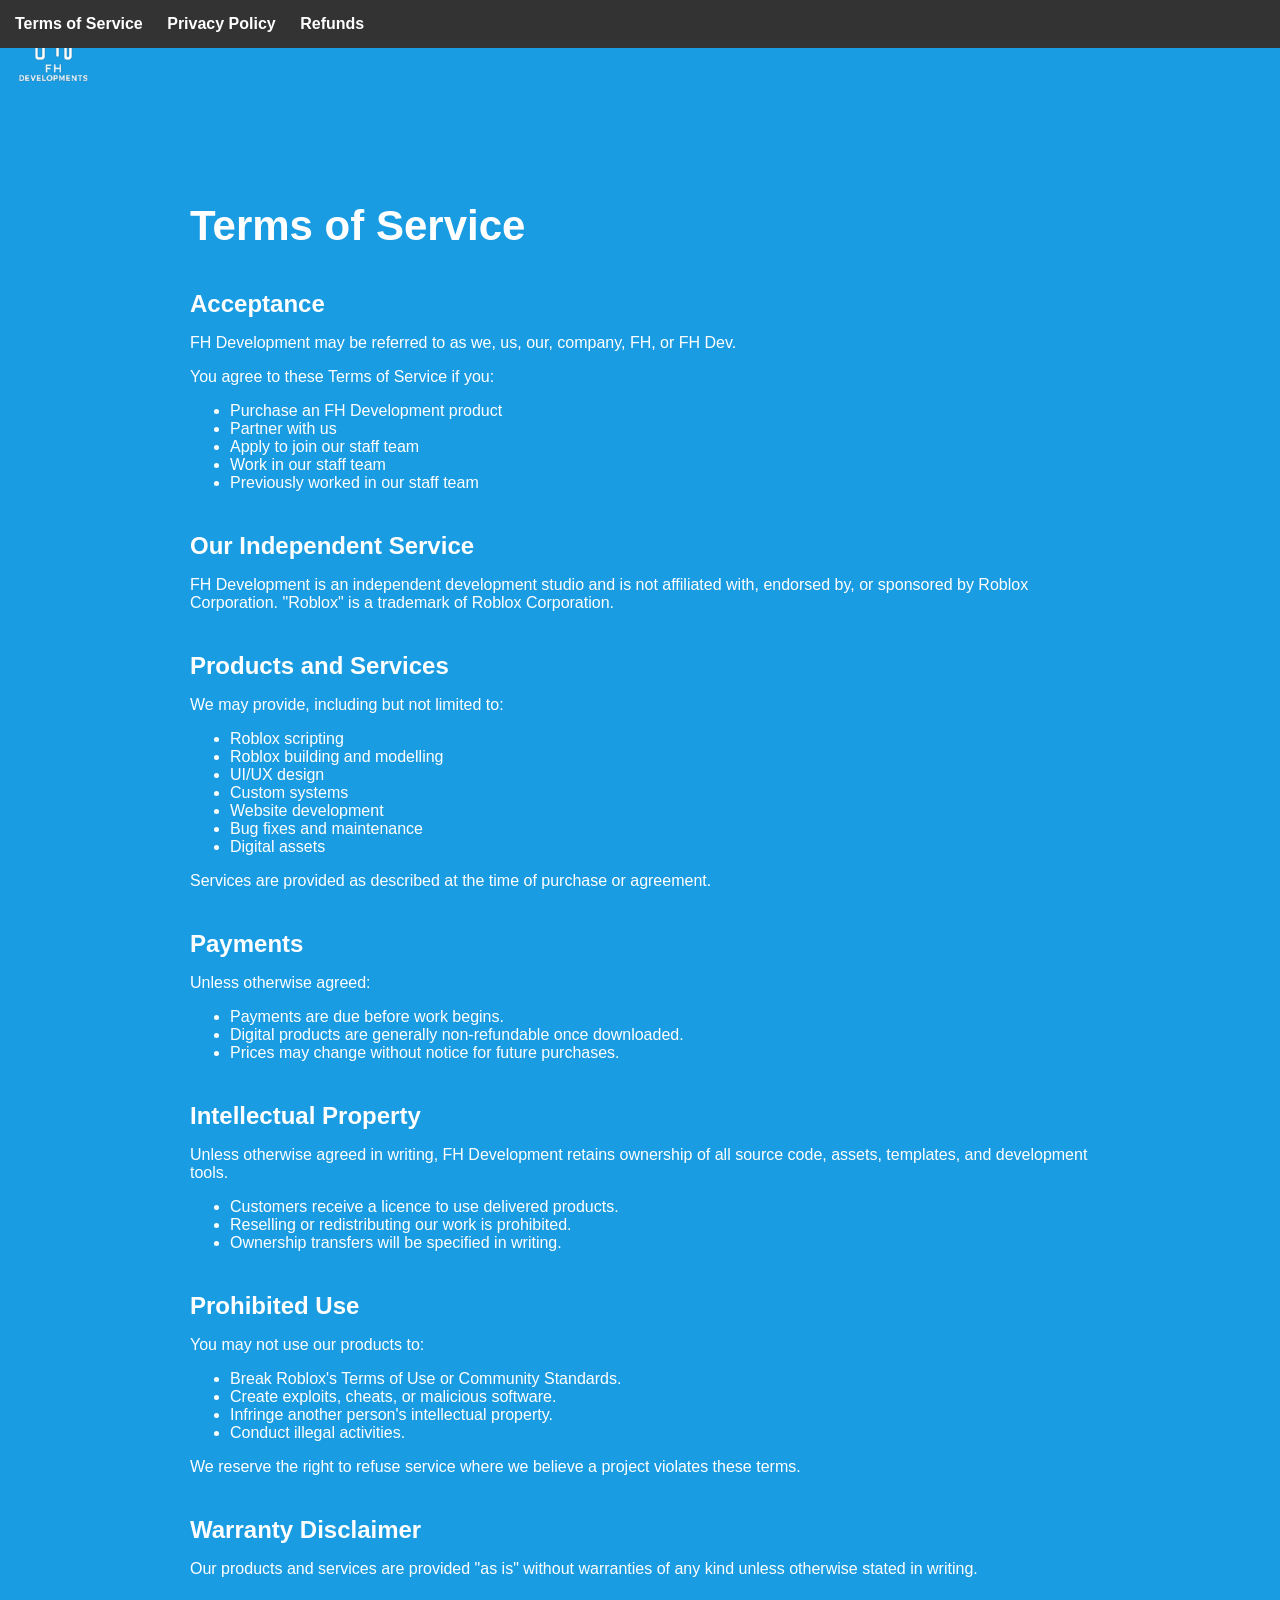
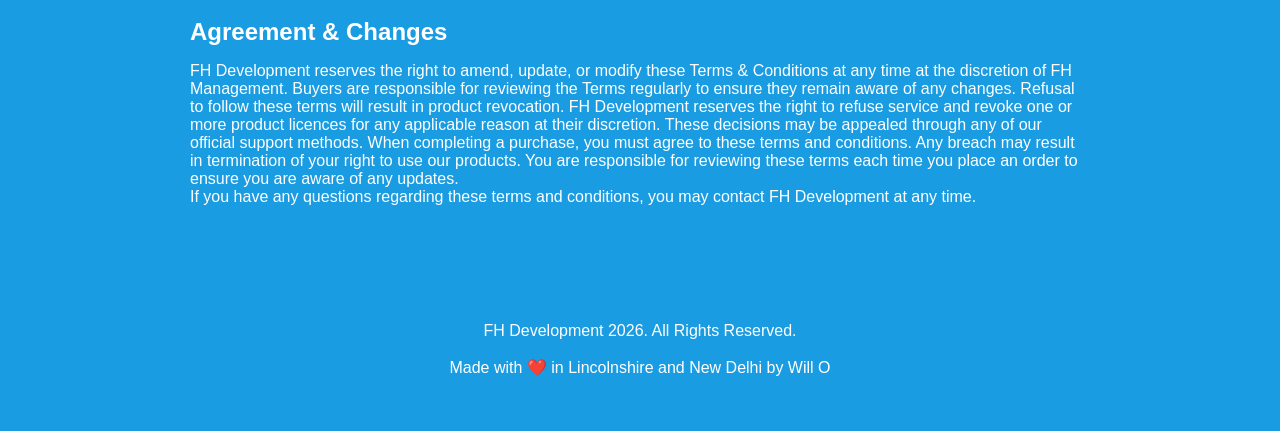
==== refunds.html @ becf4a96 "Add Terms of Service pageAdded refunds page This file contains the Terms of Service for FH Developme" ====
<!DOCTYPE html>
<html lang="en">
<head>
    <meta charset="UTF-8">
    <meta name="viewport" content="width=device-width, initial-scale=1.0">
    <title>FH Development - Legal | Terms of Service</title>

    <meta name="theme-color" content="#478ac9">
    <meta property="og:title" content="Terms of Service">
    <meta property="og:type" content="website">

    <link rel="stylesheet" href="styles.css">
</head>

<body>

<nav class="navbar">
    <a href="https://legal.fh-development.xyz/">Terms of Service</a>
    <a href="privacy.html">Privacy Policy</a>
    <a href="refunds.html">Refunds</a>
</nav>

<a href="index.html" class="logo">
    <img src="images/Real_White_Logo.png" alt="FH Development Logo">
</a>

<main class="content">

    <div class="page-title">Terms of Service</div>

        <div class="section">
            <div class="section-title">Acceptance</div>

            <p>FH Development may be referred to as we, us, our, company, FH, or FH Dev.</p>

            <p>You agree to these Terms of Service if you:</p>

            <ul>
                <li>Purchase an FH Development product</li>
                <li>Partner with us</li>
                <li>Apply to join our staff team</li>
                <li>Work in our staff team</li>
                <li>Previously worked in our staff team</li>
            </ul>
        </div>

        <div class="section">
            <div class="section-title">Our Independent Service</div>

            <p>
                FH Development is an independent development studio and is not affiliated
                with, endorsed by, or sponsored by Roblox Corporation. "Roblox" is a
                trademark of Roblox Corporation.
            </p>
        </div>

        <div class="section">
            <div class="section-title">Products and Services</div>

            <p>We may provide, including but not limited to:</p>

            <ul>
                <li>Roblox scripting</li>
                <li>Roblox building and modelling</li>
                <li>UI/UX design</li>
                <li>Custom systems</li>
                <li>Website development</li>
                <li>Bug fixes and maintenance</li>
                <li>Digital assets</li>
            </ul>

            <p>
                Services are provided as described at the time of purchase or agreement.
            </p>
        </div>

        <div class="section">
            <div class="section-title">Payments</div>

            <p>
                Unless otherwise agreed:
            </p>

            <ul>
                <li>Payments are due before work begins.</li>
                <li>Digital products are generally non-refundable once downloaded.</li>
                <li>Prices may change without notice for future purchases.</li>
            </ul>
        </div>

        <div class="section">
            <div class="section-title">Intellectual Property</div>

            <p>
                Unless otherwise agreed in writing, FH Development retains ownership of
                all source code, assets, templates, and development tools.
            </p>

            <ul>
                <li>Customers receive a licence to use delivered products.</li>
                <li>Reselling or redistributing our work is prohibited.</li>
                <li>Ownership transfers will be specified in writing.</li>
            </ul>
        </div>

        <div class="section">
            <div class="section-title">Prohibited Use</div>

            <p>You may not use our products to:</p>

            <ul>
                <li>Break Roblox's Terms of Use or Community Standards.</li>
                <li>Create exploits, cheats, or malicious software.</li>
                <li>Infringe another person's intellectual property.</li>
                <li>Conduct illegal activities.</li>
            </ul>

            <p>
                We reserve the right to refuse service where we believe a project violates
                these terms.
            </p>
        </div>

        <div class="section">
            <div class="section-title">Warranty Disclaimer</div>

            <p>
                Our products and services are provided "as is" without warranties of any
                kind unless otherwise stated in writing.
            </p>
        </div>
		
		<div class="section">
            <div class="section-title">Agreement & Changes</div>

            <p>
                FH Development reserves the right to amend, update, or modify these Terms & Conditions at any time at the discretion of FH Management. Buyers are responsible for reviewing the Terms regularly to ensure they remain aware of any changes. Refusal to follow these terms will result in product revocation. FH Development reserves the right to refuse service and revoke one or more product licences for any applicable reason at their discretion. These decisions may be appealed through any of our official support methods. When completing a purchase, you must agree to these terms and conditions. Any breach may result in termination of your right to use our products. You are responsible for reviewing these terms each time you place an order to ensure you are aware of any updates. <br>If you have any questions regarding these terms and conditions, you may contact FH Development at any time.
            </p>
        </div>

    </main>

    <footer class="footer">
        <p>
            FH Development 2026. All Rights Reserved.
            <br><br>
            Made with ❤️ in Lincolnshire and New Delhi by Will O
        </p>
    </footer>

</body>
</html>
---- styles.css ----
body {
    font-family: Inter, sans-serif;
	background-color: #1a9ce2;
	color: #fff;
}

.page-title {
    font-size: 42px;
    font-weight: 700;
    color: #fff;
}

.section-title {
    font-size: 24px;
    font-weight: 600;
    color: #fff;
    margin-top: 40px;
    margin-bottom: 12px;
}

.section {
    margin-bottom: 30px;
}

.logo img {
    width: 90px;
}

.content {
    max-width: 900px;
    margin: 0 auto;
    padding: 100px 40px 40px;
}

.footer {
    text-align: center;
    padding: 30px;
}

.navbar {
    position: absolute;
    top: 0;
    left: 0;
    background-color: #333;
    padding: 15px;
    width: 100%;
    box-sizing: border-box;
}

.navbar a {
    color: white;
    text-decoration: none;
    margin-right: 20px;
    font-family: Arial, sans-serif;
    font-weight: bold;
}

.navbar a:hover {
    color: #00bfff;
}
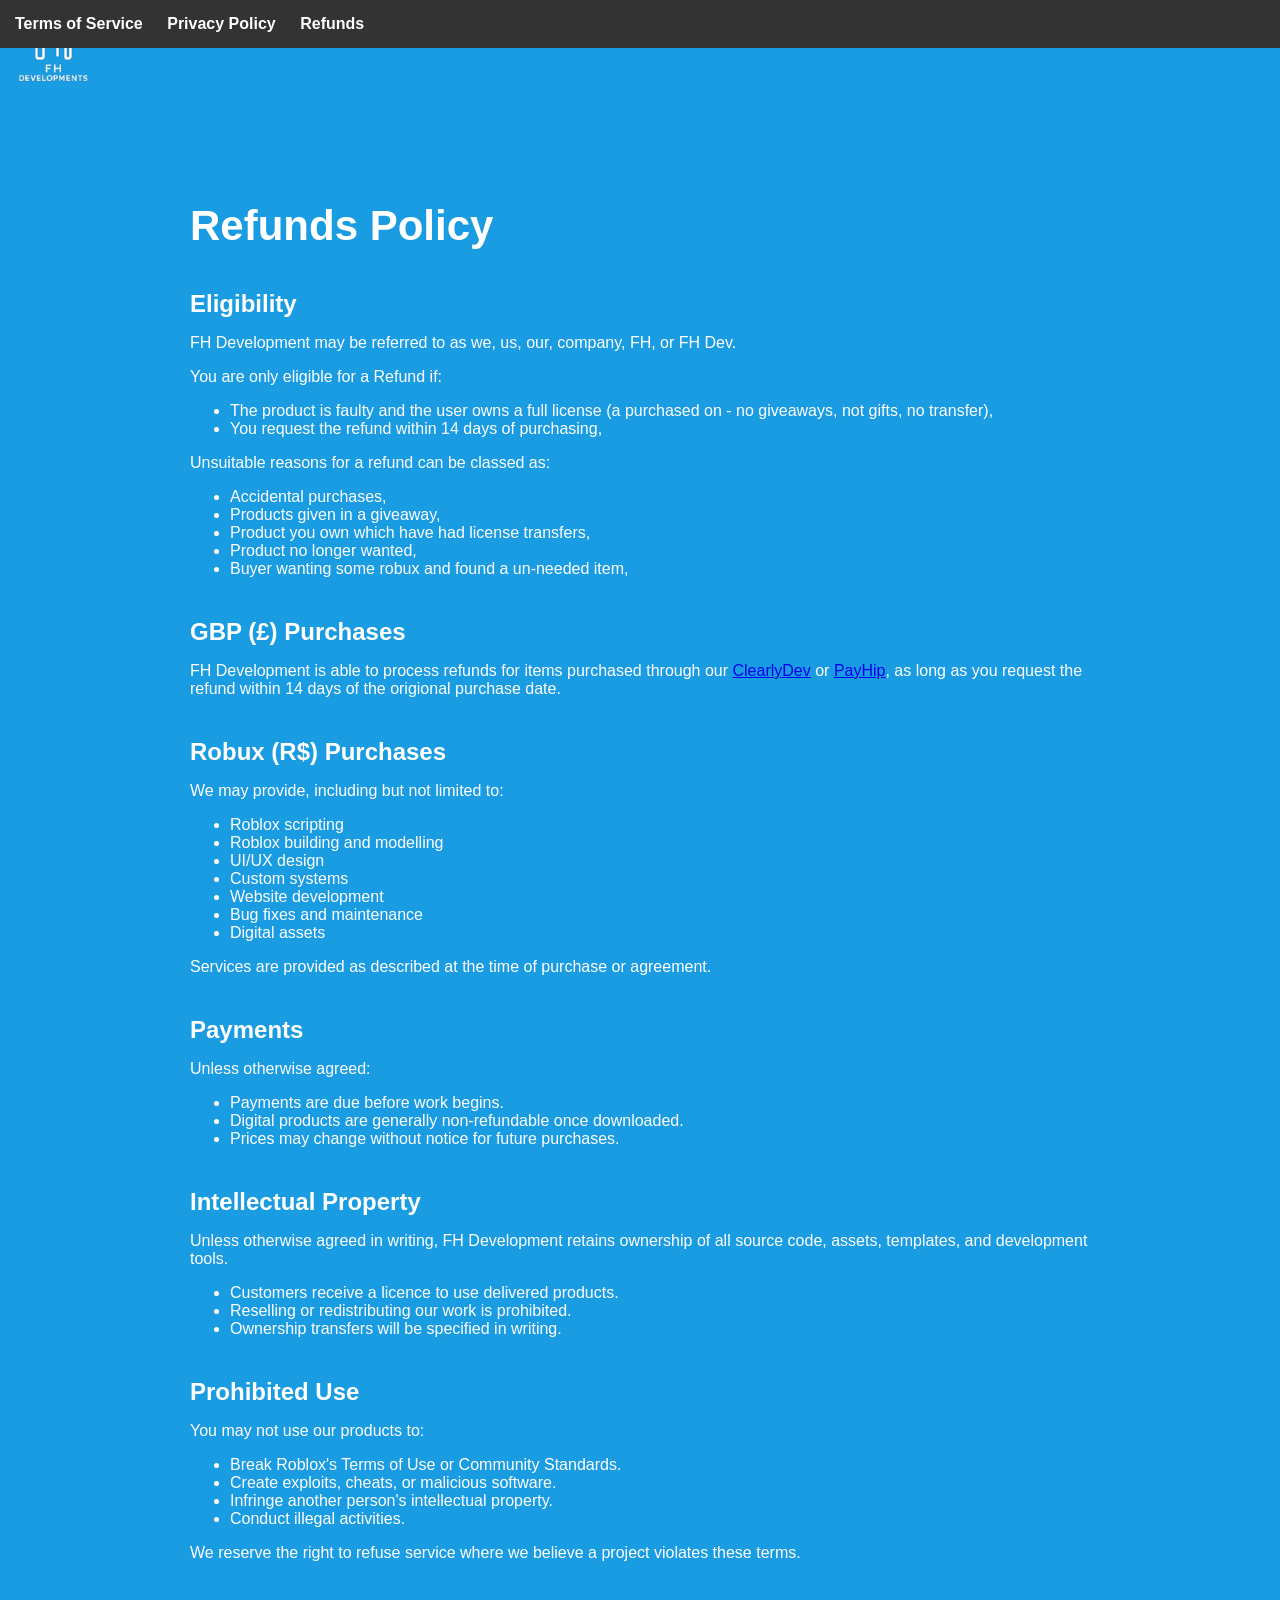
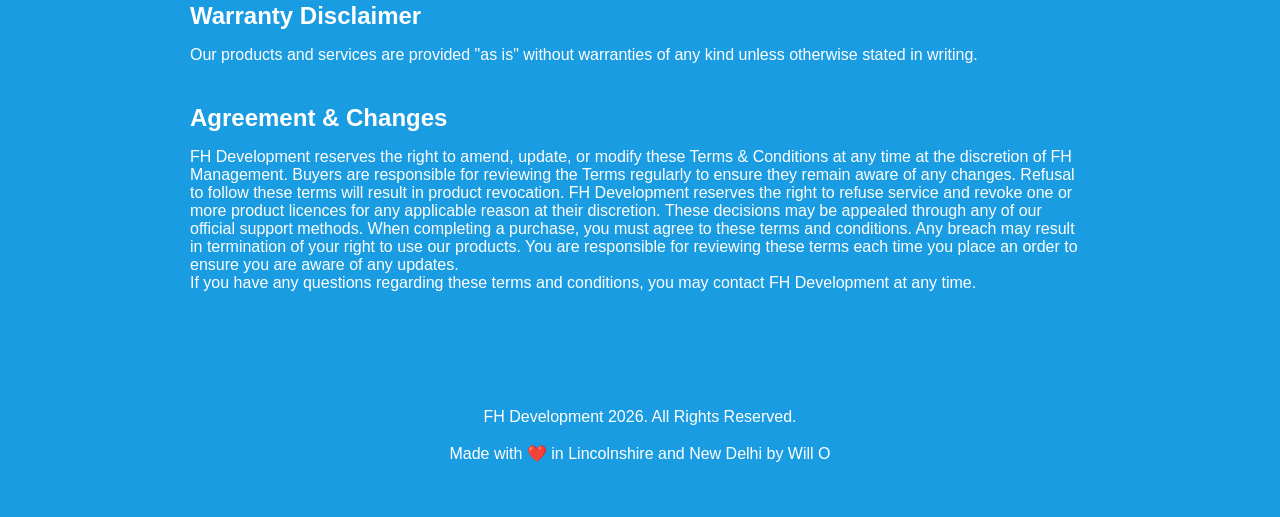
==== commit d8475858: "Update refunds.html" ====
--- a/refunds.html
+++ b/refunds.html
@@ -26,36 +26,43 @@
 
 <main class="content">
 
-    <div class="page-title">Terms of Service</div>
+    <div class="page-title">Refunds Policy</div>
 
         <div class="section">
-            <div class="section-title">Acceptance</div>
+            <div class="section-title">Eligibility</div>
 
             <p>FH Development may be referred to as we, us, our, company, FH, or FH Dev.</p>
 
-            <p>You agree to these Terms of Service if you:</p>
+            <p>You are only eligible for a Refund if:</p>
 
             <ul>
-                <li>Purchase an FH Development product</li>
-                <li>Partner with us</li>
-                <li>Apply to join our staff team</li>
-                <li>Work in our staff team</li>
-                <li>Previously worked in our staff team</li>
+                <li>The product is faulty and the user owns a full license (a purchased on - no giveaways, not gifts, no transfer),</li>
+				<li>You request the refund within 14 days of purchasing,</li>
+            </ul>
+
+			<p>Unsuitable reasons for a refund can be classed as:</p>
+
+            <ul>
+                <li>Accidental purchases,</li>
+				<li>Products given in a giveaway,</li>
+				<li>Product you own which have had license transfers,</li>
+				<li>Product no longer wanted,</li>
+				<li>Buyer wanting some robux and found a un-needed item,</li>
+				
             </ul>
         </div>
 
         <div class="section">
-            <div class="section-title">Our Independent Service</div>
+            <div class="section-title">GBP (£) Purchases</div>
 
             <p>
-                FH Development is an independent development studio and is not affiliated
-                with, endorsed by, or sponsored by Roblox Corporation. "Roblox" is a
-                trademark of Roblox Corporation.
-            </p>
+                FH Development is able to process refunds for items purchased through our <a href="https://clearlydev.com/store/fh-development">ClearlyDev</a> or <a href="http://shopfh.xyz/">PayHip</a>, as long as you
+				request the refund within 14 days of the origional purchase date.
+    		</p>
         </div>
 
         <div class="section">
-            <div class="section-title">Products and Services</div>
+            <div class="section-title">Robux (R$) Purchases</div>
 
             <p>We may provide, including but not limited to:</p>
 
